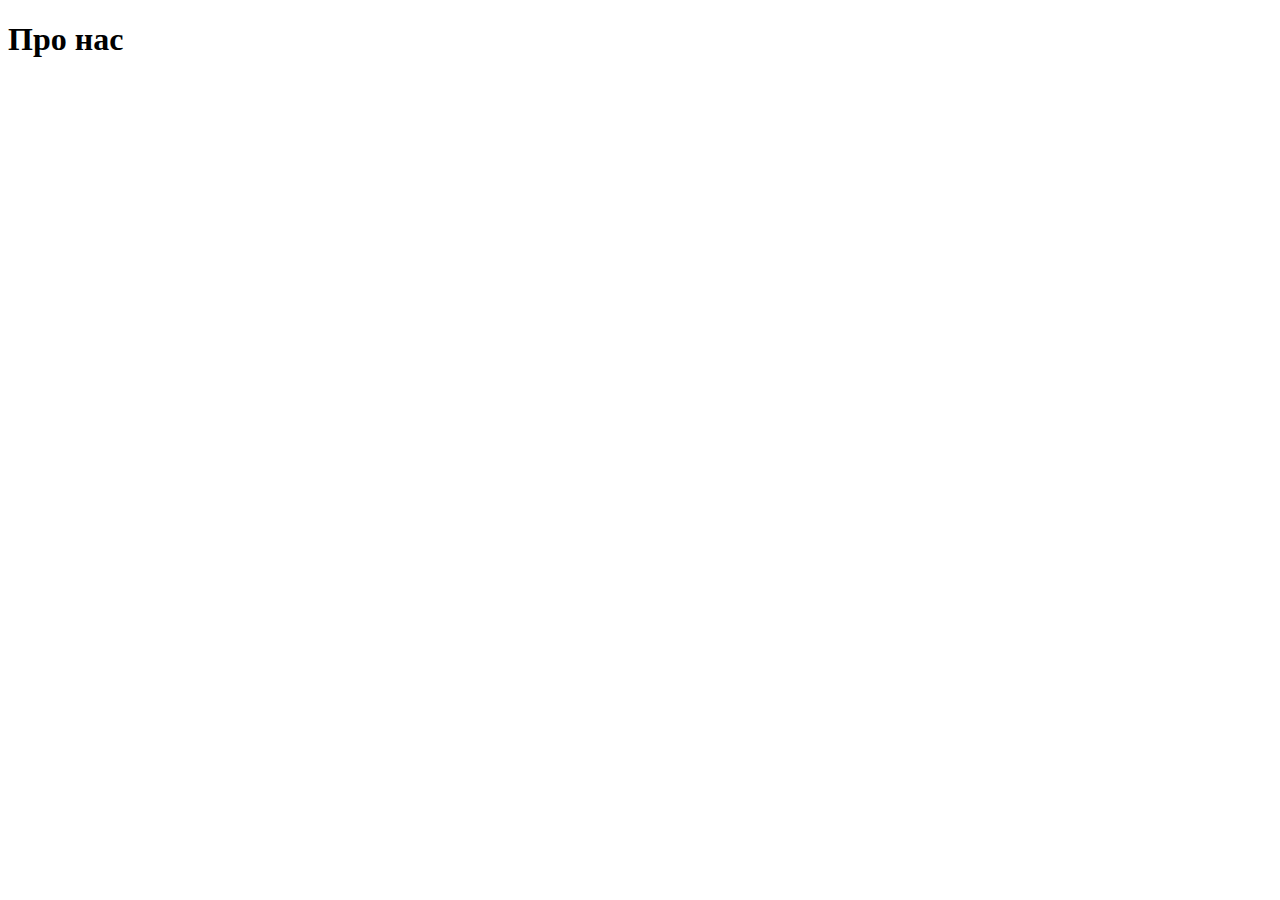
==== about.html @ 38e56209 "Ініціалізація проєкту" ====
<!DOCTYPE html>
<html lang="uk">
<head>
    <meta charset="UTF-8">
    <meta name="viewport" content="width=device-width, initial-scale=1.0">
    <meta name="author" content="anzhela">
    <title>Про нас</title>
</head>
<body>
    <h1>Про нас</h1>
</body>
</html>
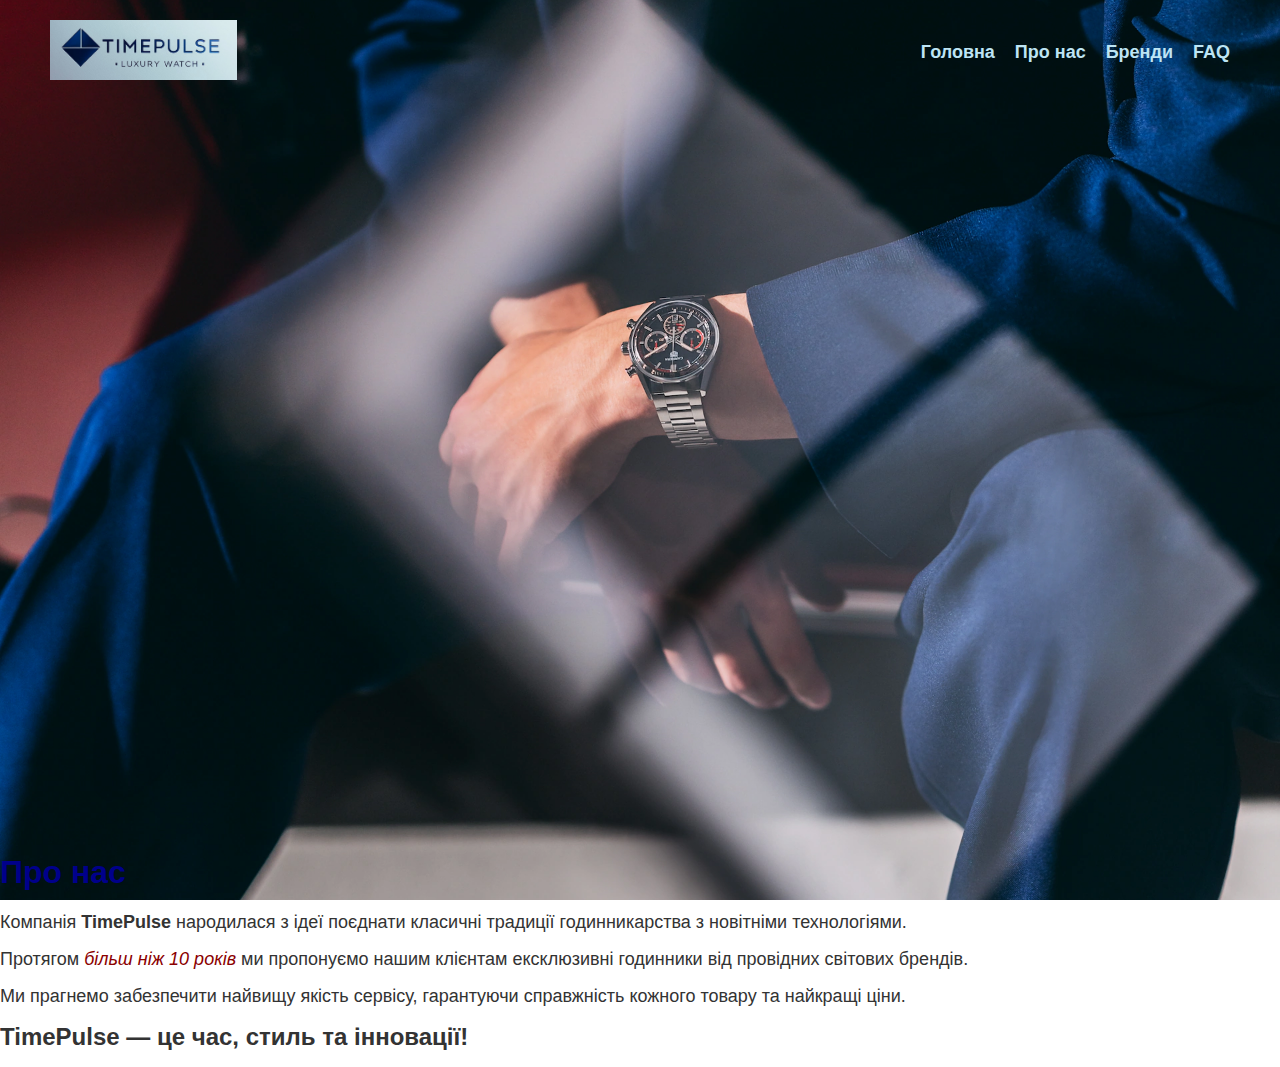
==== commit 15838e16: "лаба 2" ====
--- a/about.html
+++ b/about.html
@@ -1,12 +1,59 @@
 <!DOCTYPE html>
 <html lang="uk">
+
 <head>
     <meta charset="UTF-8">
     <meta name="viewport" content="width=device-width, initial-scale=1.0">
     <meta name="author" content="anzhela">
-    <title>Про нас</title>
+    <title>Головна сторінка</title>
+    <link rel="stylesheet" href="css/common.css">
+    <link rel="stylesheet" href="css/about.css">
 </head>
+
 <body>
-    <h1>Про нас</h1>
+    <header class="header">
+
+        <img src="photo/CBS2015.EB0381_12.webp" alt="Фон" class="header-big-photo">
+
+
+        <div class="logo">
+            <img src="photo/logo timepulse.png" alt="Логотип">
+        </div>
+
+
+        <nav class="nav">
+            <ul>
+                <li><a href="index.html">Головна</a></li>
+                <li><a href="about.html">Про нас</a></li>
+                <li><a href="brands.html">Бренди</a></li>
+                <li><a href="FAQ.html">FAQ</a></li>
+            </ul>
+        </nav>
+    </header>
+
+    <main>
+        <div class="main_text">
+            <h1>
+                <font size="6" color="darkblue"><b>Про нас</b></font>
+            </h1>
+            <p>
+                <font size="4" color="#333">Компанія <b>TimePulse</b> народилася з ідеї поєднати класичні традиції
+                    годинникарства з новітніми технологіями.</font>
+            </p>
+            <p>
+                <font size="4" color="#333">Протягом <i>
+                        <font color="darkred">більш ніж 10 років</font>
+                    </i> ми пропонуємо нашим клієнтам ексклюзивні годинники від провідних світових брендів.</font>
+            </p>
+            <p>
+                <font size="4" color="#333">Ми прагнемо забезпечити найвищу якість сервісу, гарантуючи справжність
+                    кожного товару та найкращі ціни.</font>
+            </p>
+            <p>
+                <font size="5" color="#333"><b>TimePulse — це час, стиль та інновації!</b></font>
+            </p>
+        </div>
+    </main>
 </body>
+
 </html>--- a/css/common.css
+++ b/css/common.css
@@ -0,0 +1,56 @@
+body, html {
+    margin: 0;
+    padding: 0;
+    font-family: Arial, sans-serif;
+}
+
+
+/* Хедер-------------------------------------- початок */
+.header {
+    display: flex;
+    align-items: center;
+    justify-content: space-between;
+    padding: 20px 50px;
+}
+
+/* Фонове зображення */
+.header-big-photo {
+    position: absolute;
+    top: 0;
+    left: 0;
+    width: 100%;
+    height: 100%;
+    object-fit: cover; /* Заповнює всю область */
+    z-index: -1; /* Відправляє фон під інші елементи */
+}
+
+/* Лого */
+.logo img {
+    height: 60px;
+}
+
+/* Навігація */
+.nav ul {
+    list-style: none;
+    display: flex;
+    gap: 20px; /* Відстань між пунктами меню */
+    padding: 0;
+    margin: 0;
+}
+
+.nav ul li {
+    display: inline;
+}
+
+.nav ul li a {
+    text-decoration: none;
+    color: rgb(189, 228, 244);
+    font-size: 18px;
+    font-weight: bold;
+    transition: 0.3s;
+}
+
+.nav ul li a:hover {
+    text-decoration: underline;
+    color: #007BFF;
+}
--- a/css/about.css
+++ b/css/about.css
@@ -0,0 +1,11 @@
+body, html {
+    margin: 0;
+    padding: 0;
+    font-family: Arial, sans-serif;
+}
+
+
+.main_text {
+
+    margin-top: 750px;
+}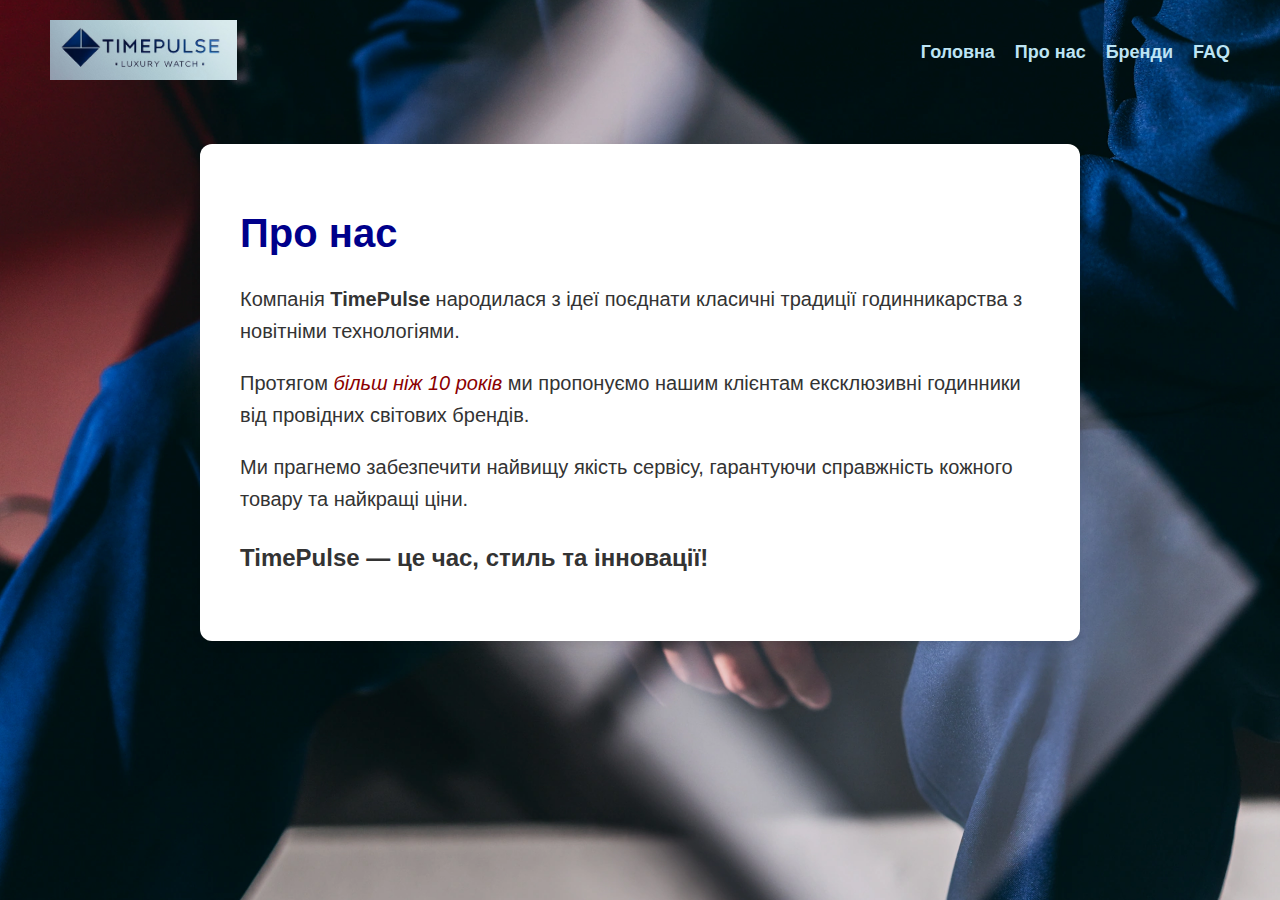
==== commit 88695c94: "lab3" ====
--- a/about.html
+++ b/about.html
@@ -33,26 +33,22 @@
 
     <main>
         <div class="main_text">
-            <h1>
-                <font size="6" color="darkblue"><b>Про нас</b></font>
-            </h1>
+            <h1>Про нас</h1>
             <p>
-                <font size="4" color="#333">Компанія <b>TimePulse</b> народилася з ідеї поєднати класичні традиції
-                    годинникарства з новітніми технологіями.</font>
+              Компанія <b>TimePulse</b> народилася з ідеї поєднати класичні традиції
+              годинникарства з новітніми технологіями.
             </p>
             <p>
-                <font size="4" color="#333">Протягом <i>
-                        <font color="darkred">більш ніж 10 років</font>
-                    </i> ми пропонуємо нашим клієнтам ексклюзивні годинники від провідних світових брендів.</font>
+              Протягом <i class="highlight">більш ніж 10 років</i> ми пропонуємо нашим клієнтам ексклюзивні годинники від провідних світових брендів.
             </p>
             <p>
-                <font size="4" color="#333">Ми прагнемо забезпечити найвищу якість сервісу, гарантуючи справжність
-                    кожного товару та найкращі ціни.</font>
+              Ми прагнемо забезпечити найвищу якість сервісу, гарантуючи справжність
+              кожного товару та найкращі ціни.
             </p>
-            <p>
-                <font size="5" color="#333"><b>TimePulse — це час, стиль та інновації!</b></font>
+            <p class="tagline">
+              <b>TimePulse — це час, стиль та інновації!</b>
             </p>
-        </div>
+          </div>
     </main>
 </body>
 
--- a/css/about.css
+++ b/css/about.css
@@ -1,11 +1,37 @@
-body, html {
+body {
+    font-family: Arial, sans-serif;
     margin: 0;
     padding: 0;
-    font-family: Arial, sans-serif;
-}
-
-
-.main_text {
-
-    margin-top: 750px;
-}+    background-color: #f9f9f9;
+  }
+  
+  .main_text {
+    padding: 40px;
+    background-color: #fff;
+    max-width: 800px;
+    margin: 40px auto;
+    border-radius: 12px;
+    box-shadow: 0 4px 8px rgba(0,0,0,0.1);
+  }
+  
+  h1 {
+    font-size: 2.5rem;
+    color: darkblue;
+  }
+  
+  p {
+    font-size: 1.25rem;
+    color: #333;
+    line-height: 1.6;
+  }
+  
+  .highlight {
+    color: darkred;
+  }
+  
+  .tagline {
+    font-size: 1.5rem;
+    font-weight: bold;
+    color: #333;
+  }
+  